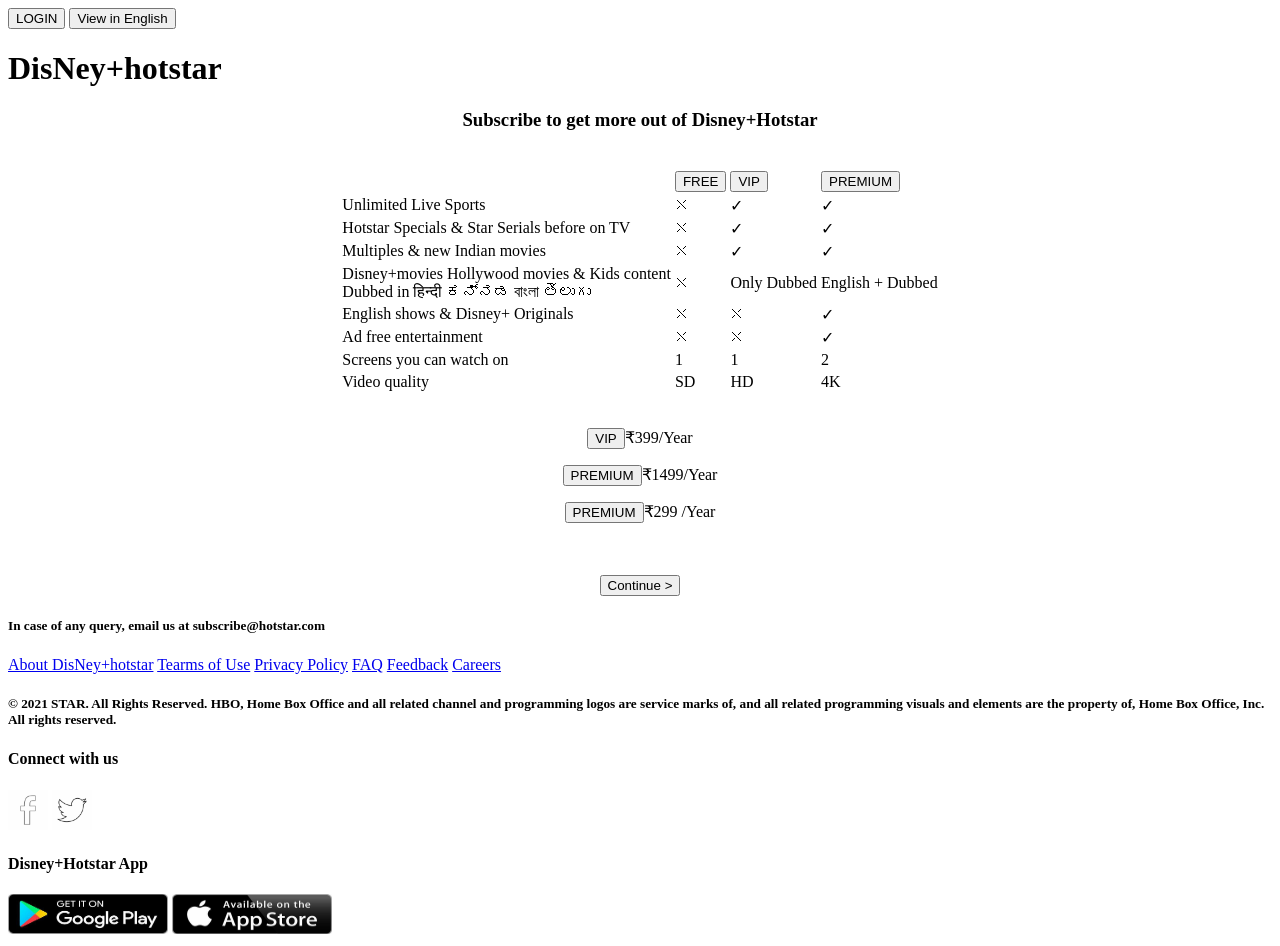
==== index.html @ 69aa87c8 "Subscribe" ====
<DOCTYPE html>
<html>
    <title>
        HOTSTAR SUBSCRIBE PAGE
    </title>
    
    <link rel="stylesheet" href="../hotstarsubcss/hotstarstyle.css" alt="git-Hotstar">
    <body>
        <div class="header">
            <button class="logbtn">LOGIN</button>
            <button class="viewbtn">View in English</button>
            
            <span>
            <h1>DisNey<span class="hotstar">+hotstar</span></h1></span>
            
        </div>
       
        <div class="content">
        <center>
        <h3> Subscribe to get more out of Disney+Hotstar</h3><br>
        
         <form class="form">
             <table style>
               <thead>
                     <th>
                    <td ><button class="frebtn">FREE</button></td>
                     <td><button class="vipbtn">VIP</button></td>
                    <td><button class="prebtn">PREMIUM</button></td></th>
                 </thead> 
                 <tbody>
                 
                     <tr><td class="bot">
                         Unlimited Live Sports</td>
                         <td class="cen"> &#9932;
                        </td>
                     <td class="cen">
                        &#10003;
                   </td>
                   <td class="cen"> 
                    &#10003;
                    </td>
                    </tr>
                 
                    <tr><td class="bot">Hotstar Specials & Star Serials before on TV</td>
                    <td class="cen">  &#9932;	
                       </td>
                    <td class="cen"> &#10003;</td>
                    <td class="cen"> &#10003;</td>
                    
                    </tr>
                    <tr><td class="bot">Multiples & new Indian movies</td>
                        <td class="cen">  &#9932;	
                            </td>
                        <td class="cen"> &#10003;</td>
                        <td class="cen"> &#10003;</td>
                    </tr>
                    <tr><td class="bot">Disney+movies Hollywood movies & Kids content<br><span class="lang">Dubbed in  हिन्दी   ಕನ್ನಡ   বাংলা   తెలుగు</span></td>
                        <td class="cen">  &#9932;	
                            </td>
                        <td class="cen1"> Only Dubbed</td>
                        <td class="cen1"> 
                            English + Dubbed</td>
                    </tr>
                    <tr><td class="bot">English shows & Disney+ Originals</td>
                        <td class="cen"> &#9932; 	
                            </td>
                        <td class="cen"> &#9932;</td>
                        <td class="cen"> &#10003;</td>
                    </tr>
                    <tr><td class="bot">Ad free entertainment</td>
                        <td class="cen"> &#9932;	
                           </td>
                        <td class="cen">  &#9932;</td>
                        <td class="cen"> &#10003;</td>
                    </tr>
                    <tr><td class="bot">Screens you can watch on</td>
                        <td class="cen">1
                            </td>
                        <td class="cen"> 1</td>
                        <td class="cen"> 2</td>
                    </tr>
                    <tr><td class="bot">Video quality</td>
                        <td class="cen"> 	
                           SD 	
                        </td>
                        <td class="cen"> HD</td>
                        <td class="cen">4K</td>
                    </tr>
                    	
                </tbody>
               

             </table>
             <br>
             <p class="box1"><button class="vipbtn2">VIP</button><span class="rupees1"><span class="sym">₹</span>399<span class="yr1">/Year</span></span></p>
             <p class="box2"><button class="prebtn2">PREMIUM</button><span class="rupees2"><span class="sym">₹</span>1499<span class="yr2">/Year</span></span></p>
             <p class="box3"><button class="prebtn3">PREMIUM</button><span class="rupees3"><span class="sym">₹</span>299<span class="yr3"> /Year</span></span></p>
             <br>
             <br><button class="continue"> Continue <span class="tag">	&gt;</span> </button>
            </form>
        </center>
    </div>
    <div class="footer">
        <h5 class="h51">In case of any query, email us at <a class="sub">subscribe@hotstar.com</a></h5>
        <a href="#" class="alink">About DisNey+hotstar</a>
        <a href="#" class="alink">Tearms of Use</a>
        <a href="#" class="alink">Privacy Policy</a>
        <a href="#" class="alink">FAQ</a>
        <a href="#" class="alink"> Feedback</a>
        <a href="#" class="alink">Careers</a>
        <h5>© 2021 STAR. All Rights Reserved. HBO, Home Box Office and all related channel and programming logos are service marks of, and all related programming visuals and elements are the property of, Home Box Office, Inc. All rights reserved.</h5>
        <div class="fb">
            <h4 class="con">Connect with us</h4>
           <a href="https://www.facebook.com
           " > <img src="../images/fb.jpeg" alt="git-Hotstar" width="40" height="40" class="fbimg"></a>
       
       
            <a href="#"><img src="../images/twitter.jpeg" alt="git-Hotstar" width="40" height="40" class="twt"></a>
            <h4 class="down">Disney+Hotstar App</h4>
             <a href="#"> <img src="../images/gplay.jpeg" alt="git-Hotstar" width="160" height="40" class="gplay"></a>
             <a href="#"> <img src="../images/dplay.jpeg" alt="git-Hotstar" width="160" height="40" class="dplay"></a>
            </div>
    
         </div>
    
    </body>
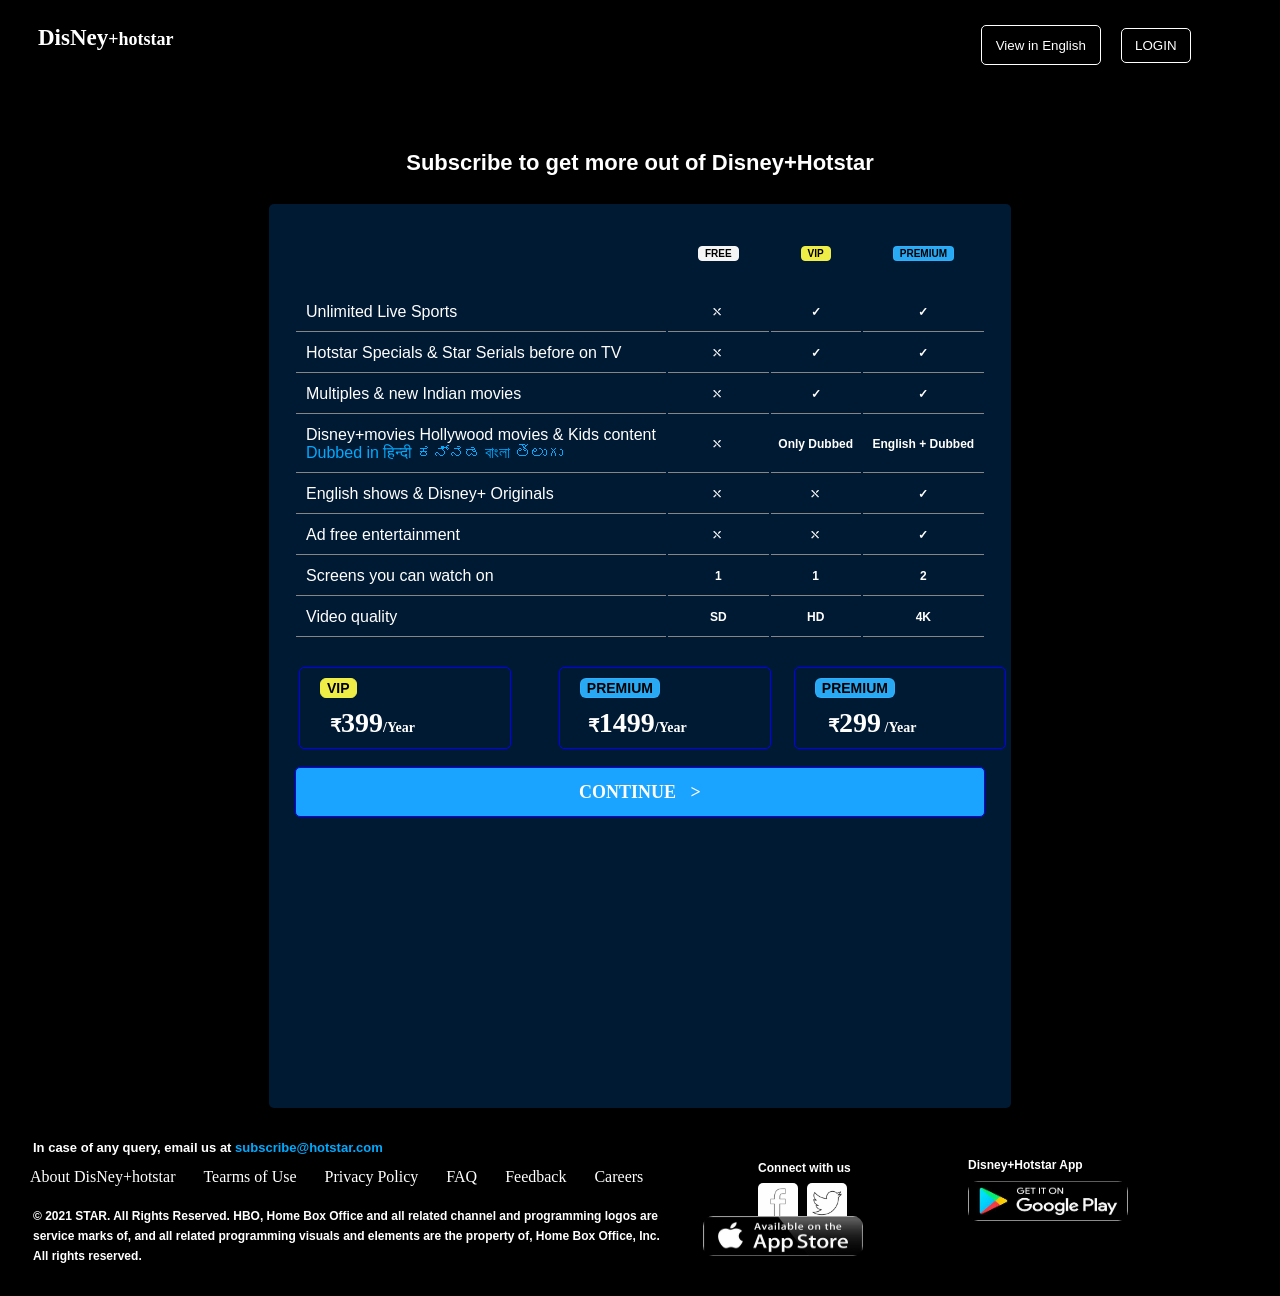
==== commit 07e50da3: "Subscribepage" ====
--- a/index.html
+++ b/index.html
@@ -1,126 +1,145 @@
 <DOCTYPE html>
-<html>
+    <html>
     <title>
         HOTSTAR SUBSCRIBE PAGE
     </title>
-    
-    <link rel="stylesheet" href="../hotstarsubcss/hotstarstyle.css" alt="git-Hotstar">
+
+    <link rel="stylesheet" href="hotstarstyle.css" alt="git-Hotstar">
+
     <body>
         <div class="header">
             <button class="logbtn">LOGIN</button>
             <button class="viewbtn">View in English</button>
-            
+
             <span>
-            <h1>DisNey<span class="hotstar">+hotstar</span></h1></span>
-            
+                <h1>DisNey<span class="hotstar">+hotstar</span></h1>
+            </span>
+
         </div>
-       
+
         <div class="content">
-        <center>
-        <h3> Subscribe to get more out of Disney+Hotstar</h3><br>
-        
-         <form class="form">
-             <table style>
-               <thead>
-                     <th>
-                    <td ><button class="frebtn">FREE</button></td>
-                     <td><button class="vipbtn">VIP</button></td>
-                    <td><button class="prebtn">PREMIUM</button></td></th>
-                 </thead> 
-                 <tbody>
-                 
-                     <tr><td class="bot">
-                         Unlimited Live Sports</td>
-                         <td class="cen"> &#9932;
-                        </td>
-                     <td class="cen">
-                        &#10003;
-                   </td>
-                   <td class="cen"> 
-                    &#10003;
-                    </td>
-                    </tr>
-                 
-                    <tr><td class="bot">Hotstar Specials & Star Serials before on TV</td>
-                    <td class="cen">  &#9932;	
-                       </td>
-                    <td class="cen"> &#10003;</td>
-                    <td class="cen"> &#10003;</td>
-                    
-                    </tr>
-                    <tr><td class="bot">Multiples & new Indian movies</td>
-                        <td class="cen">  &#9932;	
-                            </td>
-                        <td class="cen"> &#10003;</td>
-                        <td class="cen"> &#10003;</td>
-                    </tr>
-                    <tr><td class="bot">Disney+movies Hollywood movies & Kids content<br><span class="lang">Dubbed in  हिन्दी   ಕನ್ನಡ   বাংলা   తెలుగు</span></td>
-                        <td class="cen">  &#9932;	
-                            </td>
-                        <td class="cen1"> Only Dubbed</td>
-                        <td class="cen1"> 
-                            English + Dubbed</td>
-                    </tr>
-                    <tr><td class="bot">English shows & Disney+ Originals</td>
-                        <td class="cen"> &#9932; 	
-                            </td>
-                        <td class="cen"> &#9932;</td>
-                        <td class="cen"> &#10003;</td>
-                    </tr>
-                    <tr><td class="bot">Ad free entertainment</td>
-                        <td class="cen"> &#9932;	
-                           </td>
-                        <td class="cen">  &#9932;</td>
-                        <td class="cen"> &#10003;</td>
-                    </tr>
-                    <tr><td class="bot">Screens you can watch on</td>
-                        <td class="cen">1
-                            </td>
-                        <td class="cen"> 1</td>
-                        <td class="cen"> 2</td>
-                    </tr>
-                    <tr><td class="bot">Video quality</td>
-                        <td class="cen"> 	
-                           SD 	
-                        </td>
-                        <td class="cen"> HD</td>
-                        <td class="cen">4K</td>
-                    </tr>
-                    	
-                </tbody>
-               
+            <center>
+                <h3> Subscribe to get more out of Disney+Hotstar</h3><br>
 
-             </table>
-             <br>
-             <p class="box1"><button class="vipbtn2">VIP</button><span class="rupees1"><span class="sym">₹</span>399<span class="yr1">/Year</span></span></p>
-             <p class="box2"><button class="prebtn2">PREMIUM</button><span class="rupees2"><span class="sym">₹</span>1499<span class="yr2">/Year</span></span></p>
-             <p class="box3"><button class="prebtn3">PREMIUM</button><span class="rupees3"><span class="sym">₹</span>299<span class="yr3"> /Year</span></span></p>
-             <br>
-             <br><button class="continue"> Continue <span class="tag">	&gt;</span> </button>
-            </form>
-        </center>
-    </div>
-    <div class="footer">
-        <h5 class="h51">In case of any query, email us at <a class="sub">subscribe@hotstar.com</a></h5>
-        <a href="#" class="alink">About DisNey+hotstar</a>
-        <a href="#" class="alink">Tearms of Use</a>
-        <a href="#" class="alink">Privacy Policy</a>
-        <a href="#" class="alink">FAQ</a>
-        <a href="#" class="alink"> Feedback</a>
-        <a href="#" class="alink">Careers</a>
-        <h5>© 2021 STAR. All Rights Reserved. HBO, Home Box Office and all related channel and programming logos are service marks of, and all related programming visuals and elements are the property of, Home Box Office, Inc. All rights reserved.</h5>
-        <div class="fb">
-            <h4 class="con">Connect with us</h4>
-           <a href="https://www.facebook.com
-           " > <img src="../images/fb.jpeg" alt="git-Hotstar" width="40" height="40" class="fbimg"></a>
-       
-       
-            <a href="#"><img src="../images/twitter.jpeg" alt="git-Hotstar" width="40" height="40" class="twt"></a>
-            <h4 class="down">Disney+Hotstar App</h4>
-             <a href="#"> <img src="../images/gplay.jpeg" alt="git-Hotstar" width="160" height="40" class="gplay"></a>
-             <a href="#"> <img src="../images/dplay.jpeg" alt="git-Hotstar" width="160" height="40" class="dplay"></a>
+                <form class="form">
+                    <table style>
+                        <thead>
+                            <th>
+                            <td><button class="frebtn">FREE</button></td>
+                            <td><button class="vipbtn">VIP</button></td>
+                            <td><button class="prebtn">PREMIUM</button></td>
+                            </th>
+                        </thead>
+                        <tbody>
+
+                            <tr>
+                                <td class="bot">
+                                    Unlimited Live Sports</td>
+                                <td class="cen"> &#9932;
+                                </td>
+                                <td class="cen">
+                                    &#10003;
+                                </td>
+                                <td class="cen">
+                                    &#10003;
+                                </td>
+                            </tr>
+
+                            <tr>
+                                <td class="bot">Hotstar Specials & Star Serials before on TV</td>
+                                <td class="cen"> &#9932;
+                                </td>
+                                <td class="cen"> &#10003;</td>
+                                <td class="cen"> &#10003;</td>
+
+                            </tr>
+                            <tr>
+                                <td class="bot">Multiples & new Indian movies</td>
+                                <td class="cen"> &#9932;
+                                </td>
+                                <td class="cen"> &#10003;</td>
+                                <td class="cen"> &#10003;</td>
+                            </tr>
+                            <tr>
+                                <td class="bot">Disney+movies Hollywood movies & Kids content<br><span
+                                        class="lang">Dubbed in हिन्दी ಕನ್ನಡ বাংলা తెలుగు</span></td>
+                                <td class="cen"> &#9932;
+                                </td>
+                                <td class="cen1"> Only Dubbed</td>
+                                <td class="cen1">
+                                    English + Dubbed</td>
+                            </tr>
+                            <tr>
+                                <td class="bot">English shows & Disney+ Originals</td>
+                                <td class="cen"> &#9932;
+                                </td>
+                                <td class="cen"> &#9932;</td>
+                                <td class="cen"> &#10003;</td>
+                            </tr>
+                            <tr>
+                                <td class="bot">Ad free entertainment</td>
+                                <td class="cen"> &#9932;
+                                </td>
+                                <td class="cen"> &#9932;</td>
+                                <td class="cen"> &#10003;</td>
+                            </tr>
+                            <tr>
+                                <td class="bot">Screens you can watch on</td>
+                                <td class="cen">1
+                                </td>
+                                <td class="cen"> 1</td>
+                                <td class="cen"> 2</td>
+                            </tr>
+                            <tr>
+                                <td class="bot">Video quality</td>
+                                <td class="cen">
+                                    SD
+                                </td>
+                                <td class="cen"> HD</td>
+                                <td class="cen">4K</td>
+                            </tr>
+
+                        </tbody>
+
+
+                    </table>
+                    <br>
+                    <p class="box1"><button class="vipbtn2">VIP</button><span class="rupees1"><span
+                                class="sym">₹</span>399<span class="yr1">/Year</span></span></p>
+                    <p class="box2"><button class="prebtn2">PREMIUM</button><span class="rupees2"><span
+                                class="sym">₹</span>1499<span class="yr2">/Year</span></span></p>
+                    <p class="box3"><button class="prebtn3">PREMIUM</button><span class="rupees3"><span
+                                class="sym">₹</span>299<span class="yr3"> /Year</span></span></p>
+                    <br>
+                    <br><button class="continue"> Continue <span class="tag"> &gt;</span> </button>
+                </form>
+            </center>
+        </div>
+        <div class="footer">
+            <h5 class="h51">In case of any query, email us at <a class="sub">subscribe@hotstar.com</a></h5>
+            <a href="#" class="alink">About DisNey+hotstar</a>
+            <a href="#" class="alink">Tearms of Use</a>
+            <a href="#" class="alink">Privacy Policy</a>
+            <a href="#" class="alink">FAQ</a>
+            <a href="#" class="alink"> Feedback</a>
+            <a href="#" class="alink">Careers</a>
+            <h5>© 2021 STAR. All Rights Reserved. HBO, Home Box Office and all related channel and programming logos are
+                service marks of, and all related programming visuals and elements are the property of, Home Box Office,
+                Inc. All rights reserved.</h5>
+            <div class="fb">
+                <h4 class="con">Connect with us</h4>
+                <a href="https://www.facebook.com"> <img src="imagessub/fb.jpeg" alt="git-Hotstar" width="40"
+                        height="40" class="fbimg"></a>
+
+
+                <a href="#"><img src="imagessub/twitter.jpeg" alt="git-Hotstar" width="40" height="40" class="twt"></a>
+                <h4 class="down">Disney+Hotstar App</h4>
+                <a href="#"> <img src="imagessub/gplay.jpeg" alt="git-Hotstar" width="160" height="40"
+                        class="gplay"></a>
+                <a href="#"> <img src="imagessub/dplay.jpeg" alt="git-Hotstar" width="160" height="40"
+                        class="dplay"></a>
             </div>
-    
-         </div>
-    
+
+        </div>
+
     </body>
--- a/hotstarstyle.css
+++ b/hotstarstyle.css
@@ -0,0 +1,322 @@
+body{
+    background-color: black;
+   
+  
+
+}
+table{
+    color:white;
+}
+thead,td{
+    
+    padding:30px;
+}
+th{
+    padding: 10px;
+}
+
+.vipbtn{
+    background-color: rgb(238, 238, 71);
+    border:1px solid rgb(238, 238, 71);
+    border-radius: 4px;
+    font-weight: bolder;
+    font-size: 10px;
+    font-family: Arial, Helvetica, sans-serif;
+    
+}
+.prebtn{
+    background-color:rgba(44, 178, 255, 0.945);
+    border:1px solid rgba(44, 178, 255, 0.945);
+    border-radius:4px;
+    font-weight: bolder;
+    font-size: 10px;
+    font-family: Arial, Helvetica, sans-serif;
+}
+.frebtn{
+    background-color:whitesmoke;
+    border:1px solid whitesmoke;
+    border-radius:4px;
+    font-weight: bolder;
+    font-size: 10px;
+    font-family: Arial, Helvetica, sans-serif;
+}
+.form{
+    background:	 #001a33;
+    padding: 10px;
+    width:60%;
+    height:100%;
+    border-radius:5px;
+}
+h3{
+    color:white;
+    margin:150px 0px 10px 0px;
+    font-family: Arial, Helvetica, sans-serif;
+    font-size: 22px;
+}
+
+.header{
+    height:80px;
+    width:101%;
+    background-color: rgb(0,0,0);
+    background-color: rgba(0,0,0, 0.7);
+    position: fixed;
+    margin-top:-150px ;
+    margin-left:-10px ;
+     
+    
+}
+h1{
+    color:white;
+    font-size:23px;
+    font-family:Lucida Handwriting;
+    margin:25px 0px 0px 40px;
+}
+.lang{
+    color:#00aaff;
+}
+.hotstar{
+    font-family:Georgia;
+    font-size:18px;
+}
+.content{
+    margin:30px;
+    
+}
+.cen{
+    text-align:center;
+    border-bottom: 1px solid rgb(136, 133, 133) ; 
+    padding: 5px;
+    font-size: 12;
+    font-weight: bolder;
+    
+}
+.cen1{
+    text-align:center;
+    border-bottom: 1px solid rgb(136, 133, 133) ; 
+    padding: 5px;
+    font-size: 12;
+    font-weight: bold;
+    
+}
+.bot{
+    border-bottom: 1px solid rgb(136, 133, 133) ;
+    padding: 10px;
+}
+tbody,td{
+    font-family: Arial, Helvetica, sans-serif;
+    font-size: 16px;
+}
+.box1{
+    border:1px solid blue;
+    width:210px;
+    height:80px;
+    margin:10px 470px 0px 0px;
+    border-radius:5px;
+    display:inline-block;
+    color:white;
+    
+}
+.vipbtn2{
+    background-color: rgb(238, 238, 71);
+    border:1px solid rgb(238, 238, 71);
+    border-radius: 6px;
+    font-weight: bold;
+    font-size: 14px;
+    margin:10px 200px 0px 20px;
+    
+}
+.box1:hover{
+    background-color: #1aa3ff;
+}
+.prebtn2{
+    background-color: rgba(44, 178, 255, 0.945);
+    border:1px solid rgba(44, 178, 255, 0.945);
+    border-radius: 6px;
+    font-weight: bold;
+    font-size: 14px;
+    margin:10px 200px 0px 20px;
+    
+}
+.box2{
+    border:1px solid blue;
+    width:210px;
+    height:80px;
+    margin:40px 300px 0px 280px;
+    border-radius:5px;
+    display:inline-block;
+    margin-top: -82px;
+    color:white;
+}
+.box2:hover{
+    background-color:#1aa3ff;
+}
+.prebtn3{
+    background-color: rgba(44, 178, 255, 0.945);
+    border:1px solid rgba(44, 178, 255, 0.945);
+    border-radius: 6px;
+    font-weight: bold;
+    font-size: 14px;
+    margin:10px 200px 0px 20px;
+    
+}
+.box3{
+    border:1px solid blue;
+    width:210px;
+    height:80px;
+    margin:40px 100px 0px 515px;
+    border-radius:5px;
+    display:inline-block;
+    margin-top: -82px;
+    color:white;
+}
+.box3:hover{
+    background-color: #1aa3ff;
+}
+.rupees1{
+    font-size: 28px;
+    margin:0px 70px 0px 5px;
+    font-weight:bold;
+    line-height: 50px;
+}
+.yr1{
+    font-size:14px;
+}
+.rupees2{
+    font-size: 28px;
+    margin:0px 75px 0px 20px;
+    font-weight:bold;
+    line-height: 50px;
+}
+.yr2{
+    font-size:14px;
+}
+.rupees3{
+    font-size: 28px;
+    margin:0px 75px 0px 20px;
+    font-weight:bold;
+    line-height: 50px;
+  
+   
+}
+.yr3{
+    font-size:14px;
+}
+.sym{
+    font-size:18px;
+   
+}
+
+.continue{
+    width:690px;
+    height:50px;
+    color:white;
+    background: #1aa3ff;
+    border-radius:5px;
+    border:1px solid blue;
+    font-weight:bolder;
+    font-size: 18px;
+    word-spacing: 10px;
+    text-transform: uppercase;
+    font-family: Times, serif;
+}
+.footer{
+    background-color:black;
+   width:100%;
+   height:150px;
+   margin-top: 30px;
+}
+.h51{
+    color:white;
+    font-size:13px;
+    
+    margin:0px 0px 10px 25px;
+    font-family: Arial, Helvetica ,sans-serif;
+}
+.alink{
+    color:white;
+    text-decoration: none;
+    padding: 2px;
+    margin:0px 0px 10px 20px ;
+     
+}
+.alink:hover{
+    color:#00aaff;
+}
+h5{
+  width: 630px; 
+  font-size:12px;
+  word-wrap: break-word;
+  margin:20px 0px 20px 25px;
+  color:white;
+  font-family: Arial, Helvetica, sans-serif;
+  line-height: 20px;
+
+}
+.con{
+    line-height:50px;
+    margin-top:-143px;
+    font-family: Arial, Helvetica, sans-serif;
+    margin-left: 60px;
+    color:white;
+    font-size: 12px;
+}
+.twt{
+    border-radius:5px;
+    margin-left: 5px;
+    margin-top: -50px;
+}
+.fbimg{
+  margin-top:-40px;
+  border-radius: 5px;
+  margin-left:60px;
+}
+
+.fb{
+    margin:0px 0px 0px 690px;
+}
+ .gplay{
+    margin-left: 270px;
+    border-radius: 10px;
+    margin-top:-5px;
+}
+ .down{
+    margin-top: -67px;
+    margin-left:270px;
+    line-height: 10px;
+    color:white;
+    font-family: Arial, Helvetica, sans-serif;
+     font-size:12px;
+}
+ .dplay{
+    margin-left: 5px;
+    border-radius: 10px;
+    margin-top:-5px;
+    font-size: 12px;
+}
+ .viewbtn{
+    width:120px;
+    height:40px;
+    border-radius: 5px;
+    background-color:rgb(0,0,0);
+    background-color: rgba(0,0,0, 0.7);
+    color:white;
+    float:right;
+    margin:25px 20px 0px 0px;
+    padding: 5px;
+    border:1px solid white;
+}
+ .logbtn{
+    width:70px;
+    height:35px;
+    background-color:rgb(0,0,0);
+    background-color: rgba(0,0,0, 0.7);
+    float:right;
+    margin:28px 100px 0px 0px;
+    padding: 5px;
+    border-radius: 5px;
+    border:1px solid white;
+    color:white;
+}   
+.sub{
+    color:#00aaff;
+}
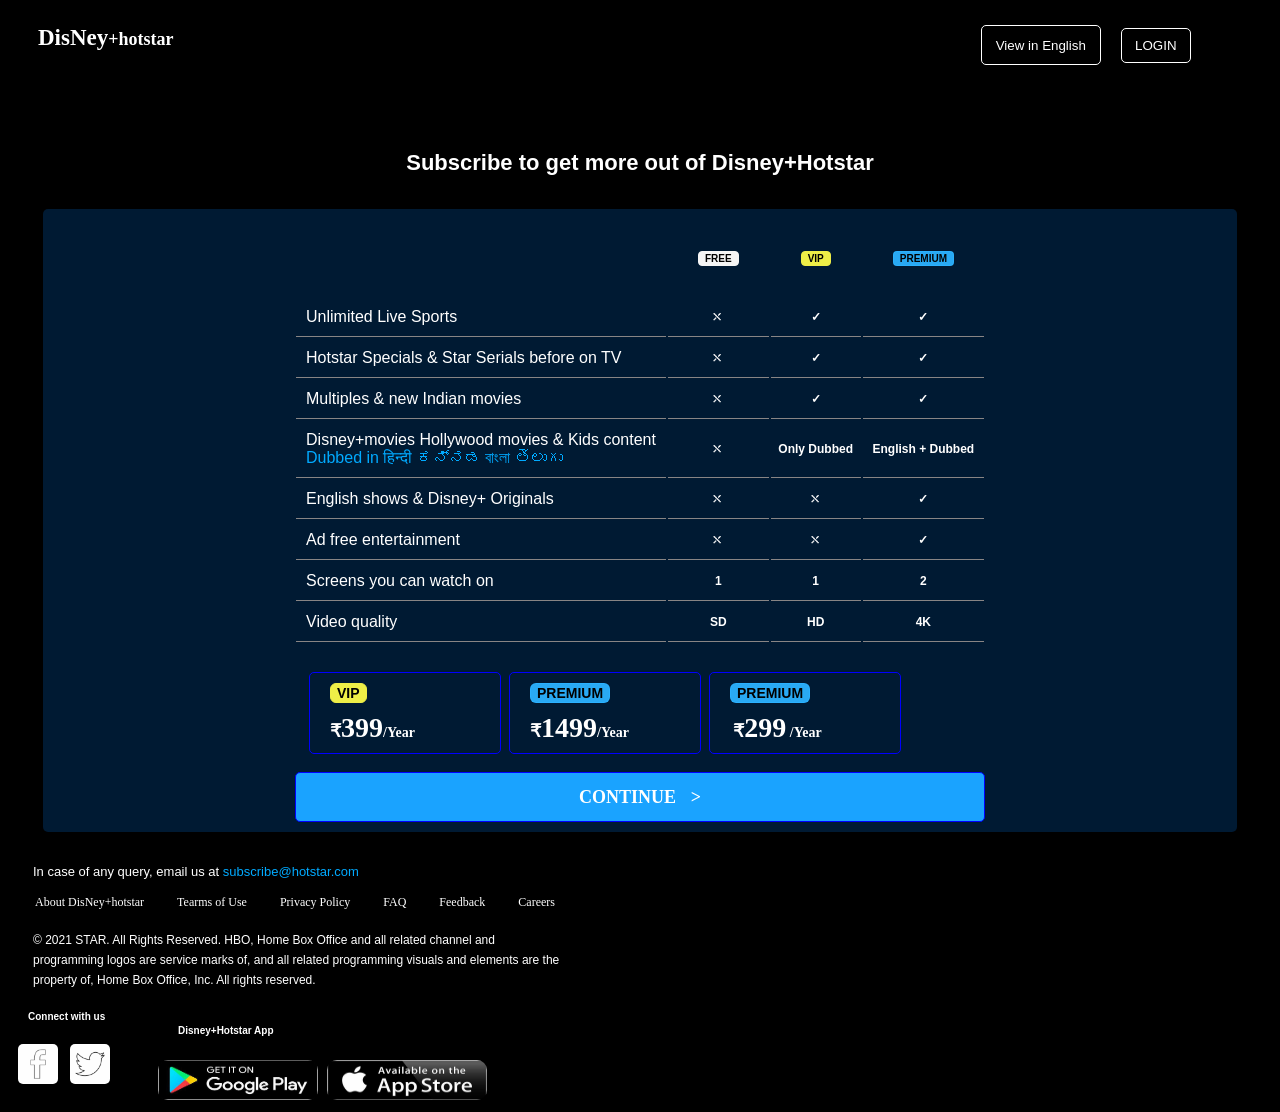
==== commit 1f534474: "HotstarSubscribe" ====
--- a/index.html
+++ b/index.html
@@ -3,7 +3,8 @@
     <title>
         HOTSTAR SUBSCRIBE PAGE
     </title>
-
+    <meta charset="utf-8">
+    <meta name="viewport" content="width=device-width,initial-scale=1">
     <link rel="stylesheet" href="hotstarstyle.css" alt="git-Hotstar">
 
     <body>
--- a/hotstarstyle.css
+++ b/hotstarstyle.css
@@ -319,4 +319,218 @@
 }   
 .sub{
     color:#00aaff;
-}+}
+@media (min-width:600px) and (max-width:1330px){
+    .form{
+        width:fit-content;
+        height:fit-content;
+        border-radius:5px;
+        margin:5px;
+    }
+    .box1{
+        border:1px solid blue;
+        width:190px;
+        height:80px;
+        margin:10px 470px 0px 0px;
+        border-radius:5px;
+        display:inline-block;
+        color:white;
+    }
+    .box2{
+        border:1px solid blue;
+        width:190px;
+        height:80px;
+        margin:40px 300px 0px 230px;
+        border-radius:5px;
+        display:inline-block;
+        margin-top: -82px;
+        color:white;
+    }
+    .box3{
+        border:1px solid blue;
+        width:190px;
+        height:80px;
+        margin:40px 100px 0px 430px;
+        border-radius:5px;
+        display:inline-block;
+        margin-top: -82px;
+        color:white;
+    }
+    h5{
+        width: 530px; 
+        font-size:12px;
+        word-wrap: break-word;
+        margin:20px 0px 0px 25px;
+        color:white;
+        font-family: Arial, Helvetica, sans-serif;
+        line-height: 20px;
+        font-weight: lighter;
+      
+    }
+    .fb{
+        margin:130px 100px 0px 0px;
+    } 
+    .con{
+        line-height:80px;
+        margin-top:-143px;
+        font-family: Arial, Helvetica, sans-serif;
+        margin-left: 20px;
+        color:white;
+        font-size: 10px;
+    }
+    
+    .twt{
+        border-radius:5px;
+        margin-left: 8px;
+        margin-top: -50px;
+    }
+    .fbimg{
+        margin-top:-40px;
+        border-radius: 5px;
+        margin-left:10px;
+    }
+    .gplay{
+        margin-left: 150px;
+        border-radius: 10px;
+        margin-top:5px;
+    }
+     .down{
+        margin-top: -67px;
+        margin-left:170px;
+        line-height: 20px;
+        color:white;
+        font-family: Arial, Helvetica, sans-serif;
+        font-size:10px;
+    }
+     .dplay{
+        margin-left: 5px;
+        border-radius: 10px;
+        margin-top: -25px;
+        font-size: 12px;
+    }
+    .footer{
+        height:fit-content;
+    }
+    .alink{
+        color:white;
+        text-decoration: none;
+        padding: 2px;
+        margin:0px 0px 13px 25px ;
+        word-wrap: break-word;
+        width:990px; 
+        font-size: 12px;
+    }
+}
+@media screen and (max-width:599px) {
+    .form{
+        width:fit-content;
+        height:fit-content;
+        border-radius:5px;
+        margin:5px;
+    }
+    .h3{
+        font-size: 12px;
+        margin:10px 10px;
+        color:palegreen;
+    }
+    .box1{
+        border:1px solid blue;
+        width:190px;
+        height:80px;
+        margin:10px 470px 0px 0px;
+        border-radius:5px;
+        display:inline-block;
+        color:white;
+    }
+    .box2{
+        border:1px solid blue;
+        width:190px;
+        height:80px;
+        margin:40px 300px 0px 230px;
+        border-radius:5px;
+        display:inline-block;
+        margin-top: -82px;
+        color:white;
+    }
+    .box3{
+        border:1px solid blue;
+        width:190px;
+        height:80px;
+        margin:40px 100px 0px 430px;
+        border-radius:5px;
+        display:inline-block;
+        margin-top: -82px;
+        color:white;
+    }
+    h5{
+        width: fit-content; 
+        font-size:10px;
+        word-wrap: break-word;
+        margin:20px 5px 20px 5px;
+        color:white;
+        font-family: Arial, Helvetica, sans-serif;
+        line-height: 20px;
+      
+    }
+    .fb{
+        margin:130px 100px 0px 0px;
+    } 
+    .con{
+        line-height:80px;
+        margin-top:-143px;
+        font-family: Arial, Helvetica, sans-serif;
+        margin-left: 20px;
+        color:white;
+        font-size: 10px;
+    }
+    .twt{
+        border-radius:5px;
+        margin-left: 10px;
+        margin-top: -50px;
+    }
+    .fbimg{
+        margin-top:-40px;
+        border-radius: 5px;
+        margin-left:10px;
+    }
+    .gplay{
+        margin-left: 150px;
+        border-radius: 10px;
+        margin-top:10px;
+    }
+     .down{
+        margin-top: -67px;
+        margin-left:170px;
+        line-height: 20px;
+        color:white;
+        font-family: Arial, Helvetica, sans-serif;
+        font-size:10px;
+    }
+     .dplay{
+        margin-left: 150px;
+        border-radius: 10px;
+        margin-top:5px;
+        font-size: 12px;
+    }
+    .footer{
+        height:fit-content;
+        width:100%;
+    }
+    .alink{
+        color:white;
+        text-decoration: none;
+        line-height: 20px;
+        margin:20px 5px 0px 5px;
+        word-wrap: break-word;
+        width:10px; 
+        font-size: 12px;
+    }
+    .h51{
+        color:white;
+        font-size:13px;
+        margin:0px 5px 20px 5px;
+        font-family: Arial, Helvetica ,sans-serif;
+        
+    }
+}
+
